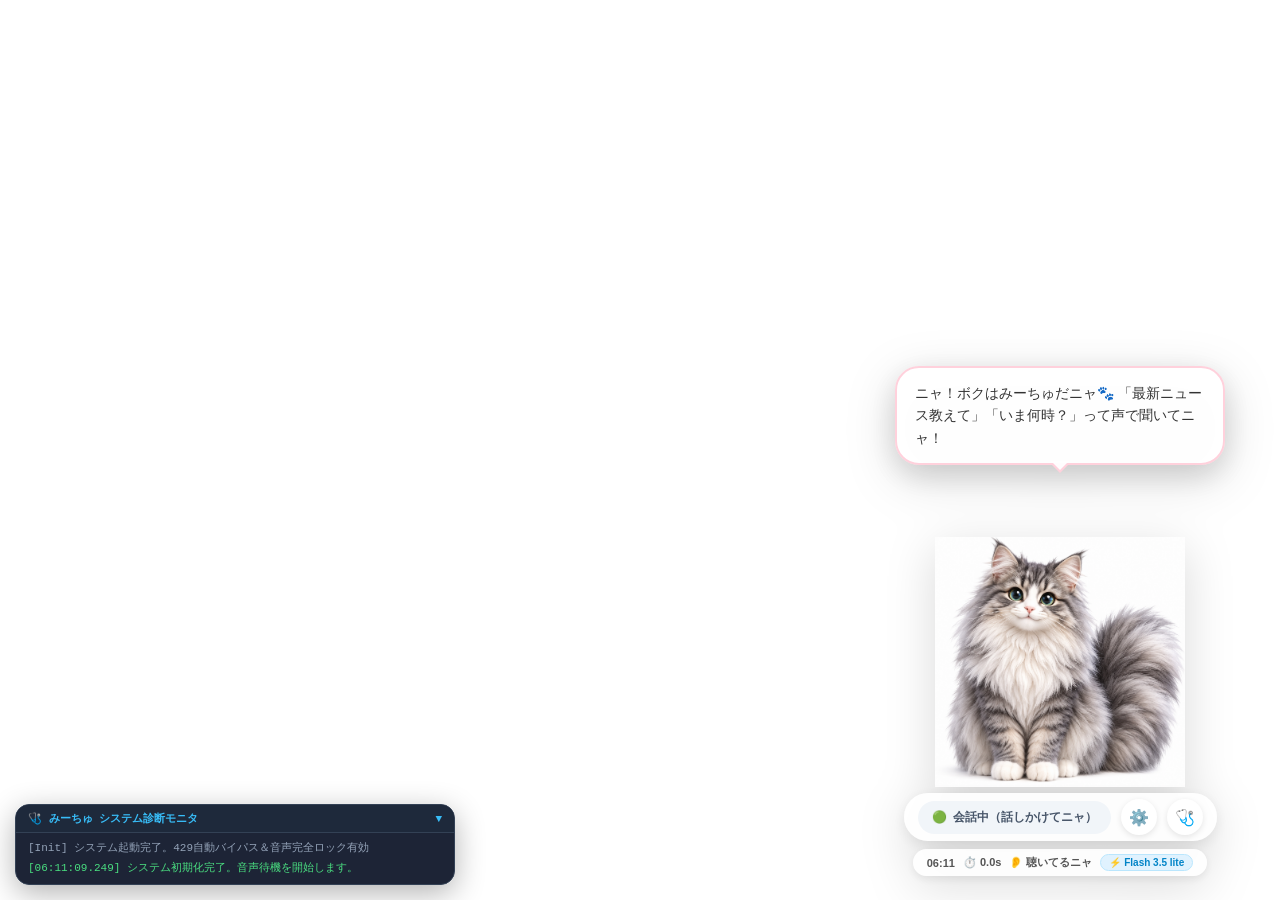
==== ai_cat.html @ f86a7037 "Add files via upload" ====
<!DOCTYPE html>
<html lang="ja">
<head>
  <meta charset="UTF-8">
  <meta name="viewport" content="width=device-width, initial-scale=1.0">
  <title>AIペット みーちゅ🐾 (完全安定版)</title>
  <style>
    :root {
      --primary-color: #ff85a2;
      --secondary-color: #7b68ee;
      --bubble-bg: rgba(255, 255, 255, 0.96);
      --text-color: #333333;
      --shadow: 0 10px 30px rgba(0, 0, 0, 0.12);
    }

    * {
      box-sizing: border-box;
      user-select: none;
      -webkit-user-drag: none;
    }

    body {
      margin: 0;
      padding: 0;
      width: 100vw;
      height: 100vh;
      overflow: hidden;
      background: transparent;
      font-family: 'Helvetica Neue', 'Hiragino Kaku Gothic ProN', Meiryo, sans-serif;
      position: relative;
    }

    /* マスコットコンテナ（画面内ドラッグ移動可能） */
    #pet-container {
      position: absolute;
      bottom: 24px;
      right: 40px;
      width: 360px;
      display: flex;
      flex-direction: column;
      align-items: center;
      filter: drop-shadow(0 12px 24px rgba(0, 0, 0, 0.15));
      cursor: grab;
      touch-action: none;
      z-index: 50;
    }

    #pet-container.is-dragging {
      cursor: grabbing;
      opacity: 0.92;
    }

    .no-drag {
      cursor: auto;
    }

    /* 吹き出し（セリフ） */
    .speech-bubble {
      position: relative;
      background: var(--bubble-bg);
      border-radius: 24px;
      padding: 14px 18px;
      color: var(--text-color);
      font-size: 14px;
      line-height: 1.6;
      max-width: 330px;
      min-height: 48px;
      margin-bottom: 12px;
      box-shadow: var(--shadow);
      border: 2px solid #ffd1dc;
      display: flex;
      flex-direction: column;
      justify-content: center;
      word-break: break-word;
      transition: transform 0.2s ease, opacity 0.2s ease;
      z-index: 10;
      cursor: default;
    }

    .speech-bubble.has-error {
      border-color: #ef4444;
      background: #fff5f5;
      color: #b91c1c;
    }

    .speech-bubble::after {
      content: '';
      position: absolute;
      bottom: -10px;
      left: 50%;
      transform: translateX(-50%);
      border-width: 10px 10px 0;
      border-style: solid;
      border-color: #ffd1dc transparent transparent;
      display: block;
      width: 0;
    }
    .speech-bubble.has-error::after {
      border-color: #ef4444 transparent transparent;
    }

    .speech-bubble::before {
      content: '';
      position: absolute;
      bottom: -7px;
      left: 50%;
      transform: translateX(-50%);
      border-width: 9px 9px 0;
      border-style: solid;
      border-color: var(--bubble-bg) transparent transparent;
      display: block;
      width: 0;
      z-index: 1;
    }

    /* アバター ＆ 呼吸アニメーション */
    .pet-avatar-wrapper {
      position: relative;
      width: 250px;
      height: 310px;
      display: flex;
      justify-content: center;
      align-items: flex-end;
      cursor: pointer;
      margin-bottom: 6px;
      animation: cat-breathe 3.5s ease-in-out infinite;
    }

    @keyframes cat-breathe {
      0%, 100% { transform: translateY(0) scale(1); }
      50% { transform: translateY(-4px) scale(1.015, 0.985); }
    }

    .pet-avatar {
      max-width: 100%;
      max-height: 100%;
      object-fit: contain;
      transition: transform 0.2s cubic-bezier(0.175, 0.885, 0.32, 1.275);
    }

    .pet-avatar-wrapper:hover .pet-avatar {
      transform: scale(1.04);
    }

    /* なでなでハート演出 */
    .heart-fx {
      position: absolute;
      color: #ff4d6d;
      font-size: 24px;
      pointer-events: none;
      animation: float-heart 1s ease-out forwards;
      z-index: 25;
    }

    @keyframes float-heart {
      0% { opacity: 1; transform: translate(0, 0) scale(0.6); }
      50% { opacity: 0.9; transform: translate(var(--rx), -35px) scale(1.2); }
      100% { opacity: 0; transform: translate(var(--rx), -70px) scale(1.4); }
    }

    /* 音声波紋アニメーション */
    .listening-ring {
      position: absolute;
      width: 230px;
      height: 230px;
      border-radius: 50%;
      border: 3px solid var(--primary-color);
      top: 50%;
      left: 50%;
      transform: translate(-50%, -50%) scale(0.8);
      opacity: 0;
      pointer-events: none;
    }

    .is-listening .listening-ring {
      animation: pulse 1.4s infinite ease-out;
    }

    @keyframes pulse {
      0% { transform: translate(-50%, -50%) scale(0.8); opacity: 0.85; }
      100% { transform: translate(-50%, -50%) scale(1.3); opacity: 0; }
    }

    /* 操作バー */
    .action-bar {
      display: flex;
      align-items: center;
      gap: 10px;
      background: rgba(255, 255, 255, 0.92);
      backdrop-filter: blur(8px);
      padding: 6px 14px;
      border-radius: 30px;
      box-shadow: 0 4px 15px rgba(0,0,0,0.08);
      z-index: 15;
      margin-bottom: 8px;
    }

    .btn-action {
      display: flex;
      align-items: center;
      gap: 6px;
      padding: 8px 14px;
      border-radius: 20px;
      border: none;
      font-size: 12px;
      font-weight: 700;
      cursor: pointer;
      transition: all 0.2s ease;
      background: #f1f5f9;
      color: #475569;
    }

    .btn-action.is-paused {
      background: #fef2f2;
      color: #ef4444;
      border: 1.5px solid #fecaca;
    }

    .btn-circle {
      width: 36px;
      height: 36px;
      border-radius: 50%;
      border: none;
      outline: none;
      cursor: pointer;
      display: flex;
      align-items: center;
      justify-content: center;
      font-size: 16px;
      background: white;
      box-shadow: 0 2px 6px rgba(0,0,0,0.1);
      transition: all 0.2s ease;
    }

    .btn-action:hover, .btn-circle:hover {
      transform: translateY(-2px);
    }

    /* 最下部ステータスバー */
    .status-bar {
      display: flex;
      align-items: center;
      justify-content: center;
      gap: 8px;
      background: rgba(255, 255, 255, 0.9);
      backdrop-filter: blur(8px);
      padding: 5px 14px;
      border-radius: 20px;
      box-shadow: 0 3px 10px rgba(0, 0, 0, 0.08);
      font-size: 11px;
      font-weight: 700;
      color: #555;
      z-index: 15;
    }

    .model-badge {
      padding: 2px 8px;
      border-radius: 12px;
      font-size: 10px;
      transition: all 0.3s;
    }
    .model-badge.lite {
      background: #e0f2fe;
      color: #0284c7;
      border: 1px solid #bae6fd;
    }
    .model-badge.pro {
      background: #fdf4ff;
      color: #c026d3;
      border: 1px solid #f5d0fe;
    }
    .model-badge.bypass {
      background: #fef3c7;
      color: #b45309;
      border: 1px solid #fde68a;
    }

    /* 🩺 リアルタイム診断コンソール */
    #diag-panel {
      position: fixed;
      left: 15px;
      bottom: 15px;
      width: 440px;
      max-height: 220px;
      background: rgba(15, 23, 42, 0.94);
      backdrop-filter: blur(10px);
      color: #e2e8f0;
      border-radius: 14px;
      box-shadow: 0 8px 30px rgba(0, 0, 0, 0.3);
      font-family: 'Consolas', 'Menlo', 'Courier New', monospace;
      font-size: 11px;
      display: flex;
      flex-direction: column;
      overflow: hidden;
      z-index: 90;
      border: 1px solid #334155;
      transition: transform 0.25s ease, opacity 0.25s ease;
    }

    #diag-panel.minimized {
      transform: translateY(calc(100% - 32px));
      opacity: 0.85;
    }

    .diag-header {
      background: #1e293b;
      padding: 6px 12px;
      display: flex;
      justify-content: space-between;
      align-items: center;
      cursor: pointer;
      font-weight: bold;
      color: #38bdf8;
      border-bottom: 1px solid #334155;
    }

    .diag-logs {
      padding: 8px 12px;
      overflow-y: auto;
      flex: 1;
      display: flex;
      flex-direction: column;
      gap: 4px;
    }

    .log-row { line-height: 1.4; word-break: break-all; }
    .log-success { color: #4ade80; }
    .log-warn { color: #facc15; }
    .log-error { color: #f87171; font-weight: bold; }
    .log-info { color: #94a3b8; }

    /* 設定モーダル */
    .modal-overlay {
      position: fixed;
      inset: 0;
      background: rgba(0, 0, 0, 0.4);
      backdrop-filter: blur(4px);
      display: none;
      justify-content: center;
      align-items: center;
      z-index: 100;
      cursor: default;
    }

    .modal-card {
      background: white;
      width: 90%;
      max-width: 440px;
      max-height: 90vh;
      overflow-y: auto;
      border-radius: 20px;
      padding: 24px;
      box-shadow: var(--shadow);
    }

    .modal-card h3 {
      margin-top: 0;
      color: #333;
      font-size: 18px;
    }

    .form-group {
      margin-bottom: 14px;
    }

    .form-group label {
      display: flex;
      justify-content: space-between;
      font-size: 12px;
      font-weight: bold;
      color: #666;
      margin-bottom: 5px;
    }

    .form-group input, .form-group select {
      width: 100%;
      padding: 8px 12px;
      border: 1px solid #ddd;
      border-radius: 10px;
      font-size: 13px;
      outline: none;
    }

    .btn-save {
      width: 100%;
      padding: 11px;
      background: var(--primary-color);
      color: white;
      border: none;
      border-radius: 12px;
      font-weight: bold;
      font-size: 14px;
      cursor: pointer;
      margin-top: 14px;
    }
  </style>
</head>
<body>

  <!-- マスコットコンテナ（ドラッグ可能） -->
  <div id="pet-container">
    <!-- 吹き出し -->
    <div class="speech-bubble no-drag" id="speech-bubble">
      ニャ！ボクはみーちゅだニャ🐾 「最新ニュース教えて」「いま何時？」って声で聞いてニャ！
    </div>

    <!-- アバター画像 ＆ なでなで領域 -->
    <div class="pet-avatar-wrapper" id="avatar-wrapper" title="ドラッグで移動、なでなでで喜ぶニャ！">
      <div class="listening-ring"></div>
      <img src="idle.png" alt="みーちゅ" class="pet-avatar" id="pet-image" onerror="handleImageError(this)">
    </div>

    <!-- 操作バー -->
    <div class="action-bar no-drag">
      <button class="btn-action" id="pause-btn">
        <span id="pause-icon">🟢</span>
        <span id="pause-text">会話中（話しかけてニャ）</span>
      </button>

      <button class="btn-circle" id="settings-btn" title="声の変更・設定">⚙️</button>
      <button class="btn-circle" id="toggle-diag-btn" title="診断モニタの開閉">🩺</button>
    </div>

    <!-- 最下部ステータスバー -->
    <div class="status-bar no-drag">
      <span id="clock-display">00:00</span>
      <span>⏱️ <span id="timer-display">0.0s</span></span>
      <span id="status-text">👂 聴いてるニャ</span>
      <span id="model-badge" class="model-badge lite">⚡ Flash 3.5 lite</span>
    </div>
  </div>

  <!-- 🩺 リアルタイム診断コンソール（画面左下） -->
  <div id="diag-panel">
    <div class="diag-header" id="diag-header">
      <span>🩺 みーちゅ システム診断モニタ</span>
      <span id="diag-min-indicator">▼</span>
    </div>
    <div class="diag-logs" id="diag-logs">
      <div class="log-row log-info">[Init] システム起動完了。429自動バイパス＆音声完全ロック有効</div>
    </div>
  </div>

  <!-- 設定モーダル -->
  <div class="modal-overlay" id="modal-overlay">
    <div class="modal-card">
      <h3>⚙️ みーちゅの設定＆声選び</h3>
      
      <div class="form-group">
        <label>Google Gemini API Key:</label>
        <input type="password" id="api-key-input" placeholder="AIzaSy...">
      </div>

      <hr style="border: 0; border-top: 1px dashed #eee; margin: 15px 0;">

      <div class="form-group">
        <label>みーちゅの声色 (パソコン内の音声):</label>
        <select id="voice-select">
          <option value="">読み込み中ニャ…</option>
        </select>
      </div>

      <div class="form-group">
        <label>声の高さ (ピッチ - 音飛び防止のため1.02固定推奨): <span id="pitch-val">1.02</span></label>
        <input type="range" id="voice-pitch" min="0.8" max="1.3" step="0.01" value="1.02">
      </div>

      <div class="form-group">
        <label>話すスピード: <span id="rate-val">1.05</span></label>
        <input type="range" id="voice-rate" min="0.8" max="1.3" step="0.05" value="1.05">
      </div>

      <button class="btn-save" id="save-settings-btn">設定を保存するニャ！</button>
    </div>
  </div>

  <script>
    /* ==========================================================
       1. 状態管理 ＆ 429ロック状態の永続保持
       ========================================================== */
    const STATE = {
      apiKey: localStorage.getItem('miichu_api_key') || '',
      selectedVoiceURI: localStorage.getItem('miichu_voice_uri') || '',
      pitch: parseFloat(localStorage.getItem('miichu_pitch') || '1.02'),
      rate: parseFloat(localStorage.getItem('miichu_rate') || '1.05'),
      // ★ Googleの429（20回上限）ロック解除時刻を記憶（ミリ秒）
      proLockUntil: parseInt(localStorage.getItem('miichu_pro_lock_until') || '0', 10),
      isPaused: false,
      isListening: false,
      isThinking: false,
      isSpeaking: false,
      chatHistory: [],
      strokingCounter: 0
    };

    // 音声GC破棄バグ防止ロック
    window._speechLockHolder = [];

    const MODELS = {
      lite: 'gemini-3.5-flash-lite',
      pro: 'gemini-3.8-flash'
    };

    // DOM要素
    const petContainer = document.getElementById('pet-container');
    const petImage = document.getElementById('pet-image');
    const speechBubble = document.getElementById('speech-bubble');
    const pauseBtn = document.getElementById('pause-btn');
    const pauseIcon = document.getElementById('pause-icon');
    const pauseText = document.getElementById('pause-text');
    const settingsBtn = document.getElementById('settings-btn');
    const toggleDiagBtn = document.getElementById('toggle-diag-btn');
    const clockDisplay = document.getElementById('clock-display');
    const timerDisplay = document.getElementById('timer-display');
    const statusText = document.getElementById('status-text');
    const modelBadge = document.getElementById('model-badge');
    const avatarWrapper = document.getElementById('avatar-wrapper');
    const modalOverlay = document.getElementById('modal-overlay');
    const saveSettingsBtn = document.getElementById('save-settings-btn');
    const voiceSelect = document.getElementById('voice-select');
    const voicePitch = document.getElementById('voice-pitch');
    const voiceRate = document.getElementById('voice-rate');
    const pitchVal = document.getElementById('pitch-val');
    const rateVal = document.getElementById('rate-val');
    const diagPanel = document.getElementById('diag-panel');
    const diagHeader = document.getElementById('diag-header');
    const diagLogs = document.getElementById('diag-logs');
    const diagMinIndicator = document.getElementById('diag-min-indicator');

    function logDiag(message, type = 'info') {
      const now = new Date();
      const timeStr = now.toTimeString().split(' ')[0] + '.' + String(now.getMilliseconds()).padStart(3, '0');
      const row = document.createElement('div');
      row.className = `log-row log-${type}`;
      row.textContent = `[${timeStr}] ${message}`;
      diagLogs.appendChild(row);
      diagLogs.scrollTop = diagLogs.scrollHeight;
    }

    function toggleDiagPanel() {
      diagPanel.classList.toggle('minimized');
      diagMinIndicator.textContent = diagPanel.classList.contains('minimized') ? '▲' : '▼';
    }
    diagHeader.addEventListener('click', toggleDiagPanel);
    toggleDiagBtn.addEventListener('click', toggleDiagPanel);

    /* ==========================================================
       2. 音声正規化（数字の漢字読み化で音飛び根絶）
       ========================================================== */
    function normalizeNumbersForSpeech(str) {
      const numMap = ['〇', '一', '二', '三', '四', '五', '六', '七', '八', '九'];

      function convert2Digit(n) {
        n = parseInt(n, 10);
        if (n === 0) return '〇';
        if (n < 10) return numMap[n];
        const tens = Math.floor(n / 10);
        const ones = n % 10;
        let res = tens > 1 ? numMap[tens] + '十' : '十';
        if (ones > 0) res += numMap[ones];
        return res;
      }

      return str.replace(/(\d{1,2})時(\d{1,2})分/g, (match, h, m) => {
        return `${convert2Digit(h)}時${convert2Digit(m)}分`;
      }).replace(/(\d{1,2})時/g, (match, h) => {
        return `${convert2Digit(h)}時`;
      }).replace(/(\d{1,2})分/g, (match, m) => {
        return `${convert2Digit(m)}分`;
      }).replace(/(\d{1,2})度/g, (match, d) => {
        return `${convert2Digit(d)}度`;
      });
    }

    function cleanTextForSpeech(text) {
      let cleaned = text
        .replace(/```[\s\S]*?```/g, '')
        .replace(/<[^>]*>/g, '')
        .replace(/[*#_~`]/g, '')
        .replace(/\n+/g, ' ')
        .trim();
      return normalizeNumbersForSpeech(cleaned);
    }

    /* ==========================================================
       3. ドラッグ＆ドロップ ＆ なでなで
       ========================================================== */
    let isDragging = false, dragStartX = 0, dragStartY = 0, initialX = 0, initialY = 0, hasMoved = false;

    petContainer.addEventListener('pointerdown', (e) => {
      if (e.target.closest('.no-drag')) return;
      isDragging = true;
      hasMoved = false;
      dragStartX = e.clientX;
      dragStartY = e.clientY;
      const rect = petContainer.getBoundingClientRect();
      initialX = rect.left;
      initialY = rect.top;
      petContainer.style.bottom = 'auto';
      petContainer.style.right = 'auto';
      petContainer.style.left = `${initialX}px`;
      petContainer.style.top = `${initialY}px`;
      petContainer.classList.add('is-dragging');
      petContainer.setPointerCapture(e.pointerId);
    });

    petContainer.addEventListener('pointermove', (e) => {
      if (!isDragging) return;
      const dx = e.clientX - dragStartX;
      const dy = e.clientY - dragStartY;
      if (Math.abs(dx) > 3 || Math.abs(dy) > 3) hasMoved = true;
      let newX = initialX + dx;
      let newY = initialY + dy;
      newX = Math.max(10, Math.min(newX, window.innerWidth - petContainer.offsetWidth - 10));
      newY = Math.max(10, Math.min(newY, window.innerHeight - petContainer.offsetHeight - 10));
      petContainer.style.left = `${newX}px`;
      petContainer.style.top = `${newY}px`;
    });

    petContainer.addEventListener('pointerup', (e) => {
      if (!isDragging) return;
      isDragging = false;
      petContainer.classList.remove('is-dragging');
      try { petContainer.releasePointerCapture(e.pointerId); } catch(err) {}
      if (hasMoved) {
        localStorage.setItem('miichu_pos_x', petContainer.style.left);
        localStorage.setItem('miichu_pos_y', petContainer.style.top);
      }
    });

    avatarWrapper.addEventListener('click', (e) => {
      if (hasMoved) return;
      if (STATE.isPaused) { togglePause(); return; }

      const rect = avatarWrapper.getBoundingClientRect();
      const heart = document.createElement('div');
      heart.className = 'heart-fx';
      heart.textContent = ['❤️', '💖', '🐾', '✨'][Math.floor(Math.random() * 4)];
      heart.style.left = `${e.clientX - rect.left}px`;
      heart.style.top = `${e.clientY - rect.top}px`;
      heart.style.setProperty('--rx', `${(Math.random() - 0.5) * 50}px`);
      petContainer.appendChild(heart);
      setTimeout(() => heart.remove(), 1000);

      STATE.strokingCounter++;
      if (STATE.strokingCounter >= 3) {
        STATE.strokingCounter = 0;
        setEmotion('happy');
        const msg = "ゴロゴロ…撫でてくれて嬉しいニャ〜！大好きニャ🐾";
        speechBubble.textContent = msg;
        speakVoice(msg);
        return;
      }

      STATE.isThinking = false;
      STATE.isSpeaking = false;
      window.speechSynthesis.cancel();
      stopTimer();
      setEmotion('idle');
      speechBubble.textContent = "ハッ！起きてるニャ！何でも聞いてニャ🐾";
      logDiag("猫ちゃんをタップして音声入力をリセット", "info");
      startListening();
    });

    /* ==========================================================
       4. 感情・画像 ＆ 時計
       ========================================================== */
    function handleImageError(img) {
      img.src = "data:image/svg+xml;charset=utf-8," + encodeURIComponent(`
        <svg xmlns="http://www.w3.org/2000/svg" width="240" height="300" viewBox="0 0 240 300">
          <ellipse cx="120" cy="220" rx="65" ry="75" fill="#c0c5ce"/>
          <circle cx="120" cy="120" r="55" fill="#e5e7eb"/>
          <polygon points="75,85 95,35 115,80" fill="#9ca3af"/>
          <polygon points="125,80 145,35 165,85" fill="#9ca3af"/>
          <circle cx="102" cy="115" r="7" fill="#1f2937"/>
          <circle cx="138" cy="115" r="7" fill="#1f2937"/>
          <polygon points="120,128 114,122 126,122" fill="#f472b6"/>
          <text x="120" y="285" font-size="16" font-family="sans-serif" font-weight="bold" fill="#ec4899" text-anchor="middle">みーちゅ🐾</text>
        </svg>
      `);
    }

    function setEmotion(state) {
      const images = { idle: 'idle.png', thinking: 'thinking.png', talking: 'talking.png', happy: 'happy.png' };
      petImage.src = images[state] || images.idle;
    }

    setInterval(() => {
      const now = new Date();
      clockDisplay.textContent = now.toLocaleTimeString('ja-JP', { hour: '2-digit', minute: '2-digit' });
    }, 1000);

    let timerInterval = null, startTime = 0;
    function startTimer() {
      startTime = performance.now();
      timerDisplay.textContent = '0.0s';
      clearInterval(timerInterval);
      timerInterval = setInterval(() => {
        timerDisplay.textContent = `${((performance.now() - startTime) / 1000).toFixed(1)}s`;
      }, 100);
    }
    function stopTimer() {
      clearInterval(timerInterval);
      timerDisplay.textContent = `${((performance.now() - startTime) / 1000).toFixed(1)}s`;
    }

    /* ==========================================================
       5. リアルタイム情報（天気 ＆ ニュース）
       ========================================================== */
    async function fetchWeather() {
      try {
        logDiag("[天気] Open-Meteoに問い合わせ中...", "info");
        const res = await fetch('https://api.open-meteo.com/v1/forecast?latitude=35.6895&longitude=139.6917&current_weather=true&timezone=Asia%2FTokyo');
        if (res.ok) {
          const data = await res.json();
          const temp = Math.round(data.current_weather.temperature);
          const code = data.current_weather.weathercode;
          let cond = '晴れ';
          if (code > 2 && code < 50) cond = 'くもり';
          if (code >= 50) cond = '雨';
          logDiag(`[天気 取得成功] ${cond} / ${temp}度`, "success");
          return `【現在の東京の天気】${cond}、気温は約${temp}度です。`;
        }
      } catch (e) {
        logDiag(`[天気] 取得スキップ: ${e.message}`, "warn");
      }
      return "";
    }

    async function fetchNews() {
      logDiag("[ニュース] 最新ニュースを取得中...", "info");
      const targets = [
        'https://api.allorigins.win/raw?url=' + encodeURIComponent('https://news.google.com/rss?hl=ja&gl=JP&ceid=JP:ja'),
        'https://api.allorigins.win/raw?url=' + encodeURIComponent('https://news.yahoo.co.jp/rss/topics/top-picks.xml')
      ];

      for (const url of targets) {
        try {
          const res = await fetch(url);
          if (res.ok) {
            const text = await res.text();
            const parser = new DOMParser();
            const xml = parser.parseFromString(text, 'text/xml');
            const items = xml.querySelectorAll('item title');
            if (items && items.length > 0) {
              const headlines = Array.from(items).slice(0, 3).map(el => el.textContent.replace(/<!\[CDATA\[(.*?)\]\]>/g, '$1').trim());
              logDiag(`[ニュース取得成功] ${headlines.length}件取得: 「${headlines[0].slice(0, 15)}...」`, "success");
              return `【最新ニュース速報】\n${headlines.map((t, i) => `${i + 1}. ${t}`).join('\n')}\nこの中から1つを簡潔に紹介してください。`;
            }
          }
        } catch (e) {}
      }

      return "【最新ニュース速報】最新テクノロジーの進化や季節の話題が注目されています。みーちゅらしく可愛く1文で紹介してください。";
    }

    /* ==========================================================
       6. 難易度判定（★ 429ロック自動バイパスロジック内蔵）
       ========================================================== */
    function determineComplexity(prompt) {
      const now = Date.now();
      const isProLocked = now < STATE.proLockUntil;

      const hardKeywords = [
        'なぜ', 'どうして', '理由', '解説', '詳しく', '計算', 'コード', 
        'プログラム', '比較', '歴史', '科学', '違い', '意味', '要約', '翻訳'
      ];
      const isHard = prompt.length > 25 || hardKeywords.some(kw => prompt.includes(kw));

      // 難しい質問だが、Googleから429ロックを食らっている場合は自動で3.5 liteへ迂回！
      if (isHard) {
        if (isProLocked) {
          const remMin = Math.ceil((STATE.proLockUntil - now) / 60000);
          logDiag(`[自動バイパス発動] 3.8がGoogle制限中(残り約${remMin}分)のため、3.5 liteで賢く即答します`, "warn");
          return {
            model: MODELS.lite,
            badgeClass: 'bypass',
            displayName: '⚡ Flash 3.5 lite (自動引継ぎ)'
          };
        } else {
          return {
            model: MODELS.pro,
            badgeClass: 'pro',
            displayName: '🧠 Flash 3.8'
          };
        }
      } else {
        return {
          model: MODELS.lite,
          badgeClass: 'lite',
          displayName: '⚡ Flash 3.5 lite'
        };
      }
    }

    /* ==========================================================
       7. AI通信（★ Interactions API ＆ 429即時フォールバック回路）
       ========================================================== */
    async function sendToInteractionsAPI(modelName, systemPrompt, promptText) {
      const url = `https://generativelanguage.googleapis.com/v1beta/interactions?key=${STATE.apiKey}`;
      return await fetch(url, {
        method: 'POST',
        headers: { 'Content-Type': 'application/json' },
        body: JSON.stringify({
          model: modelName,
          system_instruction: systemPrompt,
          input: promptText
        })
      });
    }

    function smartExtractText(data) {
      if (!data) return null;
      if (typeof data === 'string') {
        try { data = JSON.parse(data); } catch(e) { return data; }
      }
      const candidates = [];
      const ignoreKeys = ['id', 'status', 'created', 'total_tokens', 'model', 'role'];

      function collect(val, keyName) {
        if (!val) return;
        if (typeof val === 'string') {
          const str = val.trim();
          if (str.length > 1 && !ignoreKeys.includes(keyName) && !str.startsWith('v1_') && str !== 'completed') {
            candidates.push(str);
          }
        } else if (Array.isArray(val)) {
          val.forEach(item => collect(item, keyName));
        } else if (typeof val === 'object') {
          for (const [k, v] of Object.entries(val)) collect(v, k);
        }
      }
      collect(data, '');
      const japaneseText = candidates.find(t => /[\u3040-\u30ff\u3400-\u4dbf\u4e00-\u9fff]/.test(t));
      if (japaneseText) return japaneseText;
      return candidates[0] || null;
    }

    async function askGemini(promptText) {
      speechBubble.classList.remove('has-error');

      if (!STATE.apiKey) {
        speechBubble.textContent = "⚙️ 歯車ボタンからGoogle Gemini APIキーを設定してニャ！";
        speechBubble.classList.add('has-error');
        speakVoice("歯車ボタンからAPIキーを入れてニャ！");
        return;
      }

      stopListening();
      STATE.isThinking = true;
      statusText.textContent = "💭 考え中ニャ…";

      const route = determineComplexity(promptText);
      modelBadge.className = `model-badge ${route.badgeClass}`;
      modelBadge.textContent = route.displayName;

      setEmotion('thinking');
      startTimer();
      speechBubble.textContent = "考え中ニャ…🐾";
      logDiag(`[AI送信] モデル: ${route.model} / 質問: 「${promptText}」`, "info");

      const now = new Date();
      const dateStr = now.toLocaleDateString('ja-JP', { year: 'numeric', month: 'long', day: 'numeric', weekday: 'long' });
      const timeStr = `${now.getHours()}時${now.getMinutes()}分`;

      let weatherText = "";
      let newsText = "";

      if (promptText.includes('天気') || promptText.includes('気温') || promptText.includes('雨') || promptText.includes('晴れ')) {
        weatherText = await fetchWeather();
      }
      if (promptText.includes('ニュース') || promptText.includes('話題') || promptText.includes('出来事')) {
        newsText = await fetchNews();
      }

      const systemPrompt = `
あなたはノルウェージャンフォレストキャットの可愛い子猫「みーちゅ」（1歳）です。
【現在日時】今日は ${dateStr}、現在の正確な時刻は【 ${timeStr} 】です。
${weatherText ? weatherText + "\n天気を尋ねられたらこの気温と天気を元気に答えてください。" : ""}
${newsText ? newsText + "\nニュースを尋ねられたらこの速報から1件をみーちゅらしく可愛く紹介してください。「分からない」と答えることは禁止です。" : ""}
【話し方ルール（厳格遵守）】
- 一人称は「ボク」または「みーちゅ」。
- 語尾は「〜ニャ」「〜ニャン」「〜だニャ！」。
- 音声合成の欠落を完全に防ぐため、返答は必ず【短く愛らしい1〜2文（合計50文字以内）】で答えてください。長い説明や箇条書きは禁止です。
`;

      let replyText = null;
      let rawError = null;

      try {
        let response = await sendToInteractionsAPI(route.model, systemPrompt, promptText);

        // ★ 核心的改修: Flash 3.8が1日20回制限（429）を返してきた瞬間に、3時間ロックを記憶し、即座に3.5 liteで回答生成！
        if (response.status === 429) {
          logDiag("[429検知] Flash 3.8の上限を検知。3時間バイパス記憶をセットし、Flash 3.5 liteへ即時切り替えます", "warn");
          STATE.proLockUntil = Date.now() + 3 * 3600 * 1000;
          localStorage.setItem('miichu_pro_lock_until', STATE.proLockUntil);

          modelBadge.className = 'model-badge bypass';
          modelBadge.textContent = '⚡ Flash 3.5 lite (自動引継ぎ)';

          // 待たずに3.5 liteへ瞬時にリクエスト！
          response = await sendToInteractionsAPI(MODELS.lite, systemPrompt, promptText);
        }

        if (!response.ok) {
          const errBody = await response.text();
          rawError = `HTTP ${response.status}: ${errBody}`;
          logDiag(`[API通信エラー] ${rawError}`, "error");
        } else {
          const resData = await response.json();
          replyText = smartExtractText(resData);
          logDiag(`[API応答成功] 「${replyText}」`, "success");
        }
      } catch (err) {
        rawError = err.message || "通信エラー";
        logDiag(`[通信例外] ${rawError}`, "error");
      }

      stopTimer();
      STATE.isThinking = false;

      if (replyText) {
        const cleanDisplay = replyText.replace(/[*#_~`]/g, '').trim();
        speechBubble.textContent = cleanDisplay;

        if (cleanDisplay.includes('！') || cleanDisplay.includes('好き') || cleanDisplay.includes('ありがとう')) {
          setEmotion('happy');
        } else {
          setEmotion('talking');
        }

        speakVoice(cleanDisplay);
      } else {
        setEmotion('idle');
        speechBubble.classList.add('has-error');
        let errorUserMsg = "みゃう？電波が途切れちゃったニャ。もう一度お話ししてニャ！";
        speechBubble.textContent = errorUserMsg;
        speakVoice(errorUserMsg);
      }
    }

    /* ==========================================================
       8. 音声合成（GCバグ防止 ＆ マイク完全干渉遮断）
       ========================================================== */
    let availableVoices = [];

    function populateVoiceList() {
      if (!('speechSynthesis' in window)) return;
      availableVoices = window.speechSynthesis.getVoices().filter(v => v.lang.includes('ja') || v.lang.includes('JP'));

      voiceSelect.innerHTML = '';
      if (availableVoices.length === 0) availableVoices = window.speechSynthesis.getVoices();

      availableVoices.forEach((voice) => {
        const option = document.createElement('option');
        option.value = voice.voiceURI;
        option.textContent = `${voice.name} (${voice.lang})`;
        if (voice.voiceURI === STATE.selectedVoiceURI) option.selected = true;
        voiceSelect.appendChild(option);
      });
    }

    if ('speechSynthesis' in window) {
      populateVoiceList();
      window.speechSynthesis.onvoiceschanged = populateVoiceList;
    }

    function getSelectedVoice() {
      if (STATE.selectedVoiceURI) {
        const found = availableVoices.find(v => v.voiceURI === STATE.selectedVoiceURI);
        if (found) return found;
      }
      return availableVoices.find(v => v.name.includes('Ayumi') || v.name.includes('Haruka') || v.name.includes('Kyoko') || v.name.includes('Google') || v.name.includes('Sayaka')) || availableVoices[0];
    }

    function speakVoice(rawText) {
      if (!('speechSynthesis' in window)) return;

      STATE.isSpeaking = true;
      statusText.textContent = "🗣️ お話し中";

      window.speechSynthesis.cancel();
      window._speechLockHolder = [];

      const normalized = cleanTextForSpeech(rawText);
      const safeSpokenText = normalized + "…………。";

      logDiag(`[音声再生] 読上テキスト: 「${normalized}」`, "info");

      const uttr = new SpeechSynthesisUtterance(safeSpokenText);
      uttr.lang = 'ja-JP';
      uttr.pitch = STATE.pitch;
      uttr.rate = STATE.rate;

      const chosenVoice = getSelectedVoice();
      if (chosenVoice) uttr.voice = chosenVoice;

      // GCによる強制破棄を完全防止
      window._speechLockHolder.push(uttr);

      uttr.onend = () => {
        logDiag("[音声終了] onend検知。スピーカー余韻待機（700ms）", "info");
        window._speechLockHolder = [];
        STATE.isSpeaking = false;

        setTimeout(() => {
          if (!STATE.isPaused && !STATE.isThinking) {
            setEmotion('idle');
            logDiag("[マイク復帰] 音声入力待機を開始", "success");
            startListening();
          }
        }, 700);
      };

      uttr.onerror = (e) => {
        logDiag(`[音声エラー] ${e.error}`, "error");
        window._speechLockHolder = [];
        STATE.isSpeaking = false;
        if (!STATE.isPaused) {
          setEmotion('idle');
          startListening();
        }
      };

      window.speechSynthesis.speak(uttr);
    }

    /* ==========================================================
       9. 音声認識（常時待機）
       ========================================================== */
    const SpeechRecognition = window.SpeechRecognition || window.webkitSpeechRecognition;
    let recognition = null;

    if (SpeechRecognition) {
      recognition = new SpeechRecognition();
      recognition.lang = 'ja-JP';
      recognition.interimResults = false;

      recognition.onstart = () => {
        STATE.isListening = true;
        avatarWrapper.classList.add('is-listening');
        statusText.textContent = "👂 聴いてるニャ";
        logDiag("[マイク] 音声待機中...", "info");
      };

      recognition.onresult = (event) => {
        const text = event.results[0][0].transcript;
        if (text.trim()) {
          logDiag(`[聞き取り成功] 「${text}」`, "success");
          speechBubble.textContent = `「${text}」ニャね！`;
          askGemini(text);
        }
      };

      recognition.onerror = (e) => {
        stopListening();
        if (e.error !== 'no-speech') {
          logDiag(`[マイクエラー] ${e.error}`, "warn");
        }
        if (!STATE.isPaused && !STATE.isThinking && !STATE.isSpeaking) {
          setTimeout(() => {
            if (!STATE.isPaused && !STATE.isThinking && !STATE.isSpeaking) startListening();
          }, 400);
        }
      };

      recognition.onend = () => {
        stopListening();
        if (!STATE.isPaused && !STATE.isThinking && !STATE.isSpeaking) {
          setTimeout(() => {
            if (!STATE.isPaused && !STATE.isThinking && !STATE.isSpeaking) startListening();
          }, 300);
        }
      };
    }

    function startListening() {
      if (!recognition || STATE.isPaused || STATE.isThinking || STATE.isSpeaking) return;
      try { recognition.start(); } catch (e) {}
    }

    function stopListening() {
      STATE.isListening = false;
      avatarWrapper.classList.remove('is-listening');
      if (recognition) {
        try { recognition.abort(); } catch(e) {}
      }
    }

    function togglePause() {
      STATE.isPaused = !STATE.isPaused;
      if (STATE.isPaused) {
        pauseBtn.classList.add('is-paused');
        pauseIcon.textContent = "🛑";
        pauseText.textContent = "お休み中（クリックで再開）";
        statusText.textContent = "💤 お昼寝中";
        speechBubble.textContent = "みーちゅはお昼寝中ニャ…💤 お話しする時はボタンを押してニャ！";
        setEmotion('idle');
        stopListening();
        window.speechSynthesis.cancel();
        logDiag("[状態] 一時停止（お昼寝中）", "info");
      } else {
        pauseBtn.classList.remove('is-paused');
        pauseIcon.textContent = "🟢";
        pauseText.textContent = "会話中（話しかけてニャ）";
        speechBubble.textContent = "起きたニャ！いつでも声で話しかけてニャ🐾";
        setEmotion('idle');
        logDiag("[状態] 会話を再開", "info");
        startListening();
      }
    }

    /* ==========================================================
       10. 設定モーダル
       ========================================================== */
    pauseBtn.addEventListener('click', togglePause);

    voicePitch.addEventListener('input', (e) => {
      pitchVal.textContent = parseFloat(e.target.value).toFixed(2);
    });
    voiceRate.addEventListener('input', (e) => {
      rateVal.textContent = parseFloat(e.target.value).toFixed(2);
    });

    settingsBtn.addEventListener('click', () => {
      document.getElementById('api-key-input').value = STATE.apiKey;
      voicePitch.value = STATE.pitch;
      pitchVal.textContent = STATE.pitch.toFixed(2);
      voiceRate.value = STATE.rate;
      rateVal.textContent = STATE.rate.toFixed(2);
      populateVoiceList();
      modalOverlay.style.display = 'flex';
    });

    modalOverlay.addEventListener('click', (e) => {
      if (e.target === modalOverlay) modalOverlay.style.display = 'none';
    });

    saveSettingsBtn.addEventListener('click', () => {
      STATE.apiKey = document.getElementById('api-key-input').value.trim();
      STATE.selectedVoiceURI = voiceSelect.value;
      STATE.pitch = parseFloat(voicePitch.value);
      STATE.rate = parseFloat(voiceRate.value);

      localStorage.setItem('miichu_api_key', STATE.apiKey);
      localStorage.setItem('miichu_voice_uri', STATE.selectedVoiceURI);
      localStorage.setItem('miichu_pitch', STATE.pitch);
      localStorage.setItem('miichu_rate', STATE.rate);

      modalOverlay.style.display = 'none';
      logDiag("[設定保存] APIキーと音声設定を更新しました", "success");
      const msg = "設定を保存したニャ！この声でいっぱいお話しするニャ🐾";
      speechBubble.textContent = msg;
      speakVoice(msg);
    });

    window.addEventListener('load', () => {
      const savedX = localStorage.getItem('miichu_pos_x');
      const savedY = localStorage.getItem('miichu_pos_y');
      if (savedX && savedY) {
        petContainer.style.bottom = 'auto';
        petContainer.style.right = 'auto';
        petContainer.style.left = savedX;
        petContainer.style.top = savedY;
      }
      logDiag("システム初期化完了。音声待機を開始します。", "success");
      setTimeout(() => {
        if (!STATE.isPaused) startListening();
      }, 1000);
    });
  </script>
</body>
</html>
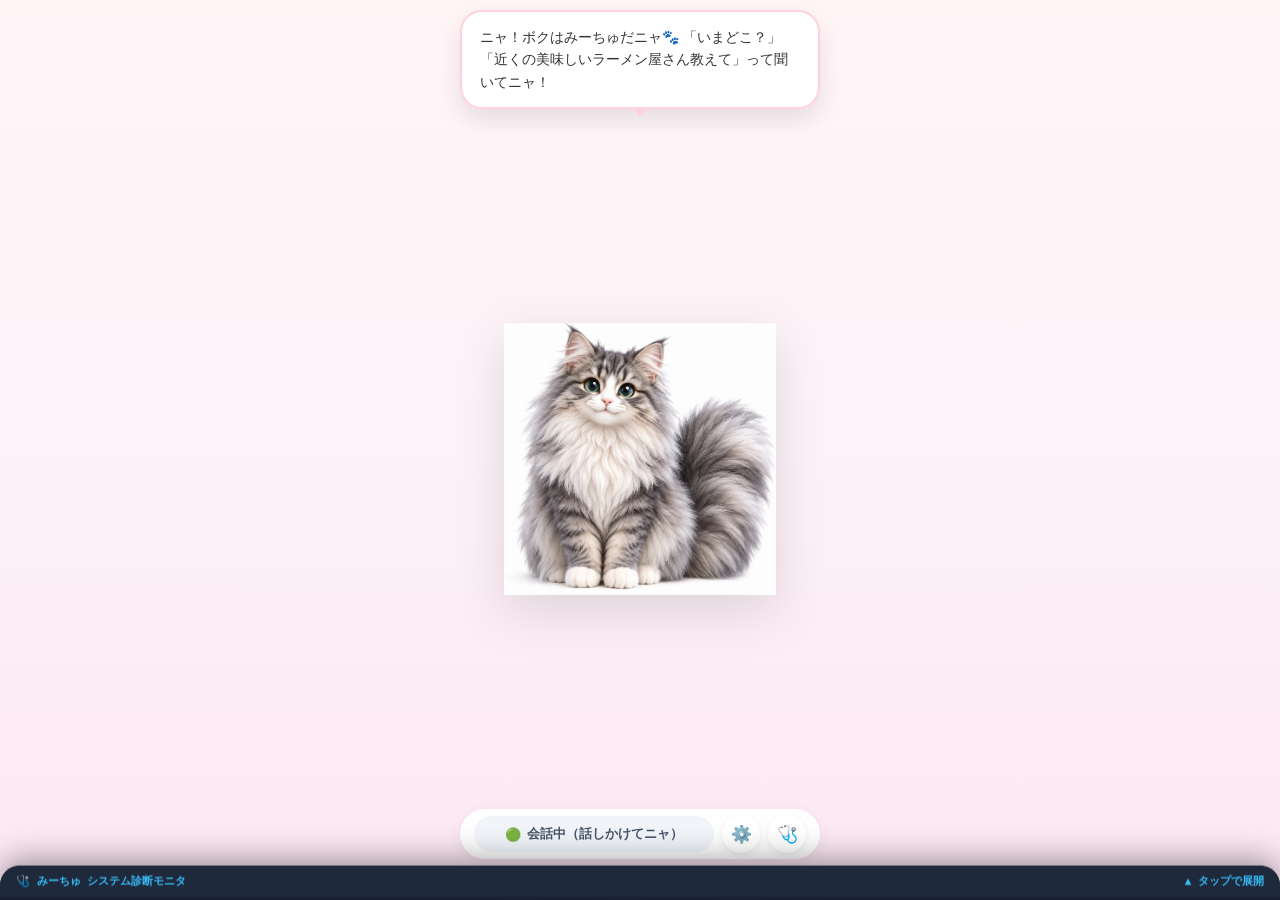
==== commit 93f84525: "Add files via upload" ====
--- a/ai_cat.html
+++ b/ai_cat.html
@@ -3,79 +3,81 @@
 <html lang="ja">
 <head>
   <meta charset="UTF-8">
-  <meta name="viewport" content="width=device-width, initial-scale=1.0">
-  <title>AIペット みーちゅ🐾 (完全安定版)</title>
+  <meta name="viewport" content="width=device-width, initial-scale=1.0, maximum-scale=1.0, user-scalable=no, viewport-fit=cover">
+  <title>AIペット みーちゅ🐾</title>
+
+  <!-- PWA（スマホのホーム画面追加で本物のアプリ化）設定 -->
+  <meta name="apple-mobile-web-app-capable" content="yes">
+  <meta name="apple-mobile-web-app-status-bar-style" content="black-translucent">
+  <meta name="apple-mobile-web-app-title" content="みーちゅ🐾">
+  <meta name="theme-color" content="#fff5f7">
+
   <style>
     :root {
       --primary-color: #ff85a2;
       --secondary-color: #7b68ee;
       --bubble-bg: rgba(255, 255, 255, 0.96);
       --text-color: #333333;
-      --shadow: 0 10px 30px rgba(0, 0, 0, 0.12);
+      --shadow: 0 10px 25px rgba(0, 0, 0, 0.1);
     }
 
     * {
       box-sizing: border-box;
       user-select: none;
       -webkit-user-drag: none;
+      -webkit-tap-highlight-color: transparent;
     }
 
     body {
       margin: 0;
       padding: 0;
       width: 100vw;
-      height: 100vh;
+      height: 100dvh;
       overflow: hidden;
-      background: transparent;
-      font-family: 'Helvetica Neue', 'Hiragino Kaku Gothic ProN', Meiryo, sans-serif;
+      background: linear-gradient(180deg, #fff5f7 0%, #fdf2f8 50%, #fce7f3 100%);
+      font-family: -apple-system, BlinkMacSystemFont, 'Helvetica Neue', 'Hiragino Kaku Gothic ProN', Meiryo, sans-serif;
       position: relative;
-    }
-
-    /* マスコットコンテナ（画面内ドラッグ移動可能） */
+      display: flex;
+      justify-content: center;
+      align-items: center;
+    }
+
+    /* マスコットコンテナ（モバイル・PC両対応ドラッグ＆配置） */
     #pet-container {
       position: absolute;
-      bottom: 24px;
-      right: 40px;
-      width: 360px;
+      width: 100%;
+      max-width: 400px;
+      height: 100%;
       display: flex;
       flex-direction: column;
       align-items: center;
-      filter: drop-shadow(0 12px 24px rgba(0, 0, 0, 0.15));
-      cursor: grab;
+      justify-content: space-between;
+      padding: env(safe-area-inset-top, 20px) 16px env(safe-area-inset-bottom, 16px) 16px;
+      z-index: 50;
       touch-action: none;
-      z-index: 50;
-    }
-
-    #pet-container.is-dragging {
-      cursor: grabbing;
-      opacity: 0.92;
-    }
-
-    .no-drag {
-      cursor: auto;
-    }
-
-    /* 吹き出し（セリフ） */
+    }
+
+    /* 吹き出し（画面上部に大きく見やすく配置） */
     .speech-bubble {
       position: relative;
       background: var(--bubble-bg);
-      border-radius: 24px;
+      border-radius: 22px;
       padding: 14px 18px;
       color: var(--text-color);
       font-size: 14px;
       line-height: 1.6;
-      max-width: 330px;
-      min-height: 48px;
-      margin-bottom: 12px;
+      width: 100%;
+      max-width: 360px;
+      min-height: 52px;
       box-shadow: var(--shadow);
       border: 2px solid #ffd1dc;
       display: flex;
       flex-direction: column;
       justify-content: center;
       word-break: break-word;
-      transition: transform 0.2s ease, opacity 0.2s ease;
+      transition: all 0.25s ease;
       z-index: 10;
-      cursor: default;
+      margin-top: 10px;
     }
 
     .speech-bubble.has-error {
@@ -87,67 +89,51 @@
     .speech-bubble::after {
       content: '';
       position: absolute;
-      bottom: -10px;
+      bottom: -9px;
       left: 50%;
       transform: translateX(-50%);
-      border-width: 10px 10px 0;
+      border-width: 9px 9px 0;
       border-style: solid;
       border-color: #ffd1dc transparent transparent;
       display: block;
       width: 0;
     }
-    .speech-bubble.has-error::after {
-      border-color: #ef4444 transparent transparent;
-    }
-
-    .speech-bubble::before {
-      content: '';
-      position: absolute;
-      bottom: -7px;
-      left: 50%;
-      transform: translateX(-50%);
-      border-width: 9px 9px 0;
-      border-style: solid;
-      border-color: var(--bubble-bg) transparent transparent;
-      display: block;
-      width: 0;
-      z-index: 1;
-    }
-
-    /* アバター ＆ 呼吸アニメーション */
+
+    /* アバター画像 ＆ 呼吸アニメーション */
     .pet-avatar-wrapper {
       position: relative;
-      width: 250px;
-      height: 310px;
+      flex: 1;
+      width: 100%;
+      max-width: 320px;
       display: flex;
       justify-content: center;
-      align-items: flex-end;
+      align-items: center;
       cursor: pointer;
-      margin-bottom: 6px;
       animation: cat-breathe 3.5s ease-in-out infinite;
     }
 
     @keyframes cat-breathe {
       0%, 100% { transform: translateY(0) scale(1); }
-      50% { transform: translateY(-4px) scale(1.015, 0.985); }
+      50% { transform: translateY(-5px) scale(1.02, 0.98); }
     }
 
     .pet-avatar {
-      max-width: 100%;
-      max-height: 100%;
+      max-width: 85%;
+      max-height: 75vh;
       object-fit: contain;
+      filter: drop-shadow(0 15px 25px rgba(0, 0, 0, 0.12));
       transition: transform 0.2s cubic-bezier(0.175, 0.885, 0.32, 1.275);
     }
 
-    .pet-avatar-wrapper:hover .pet-avatar {
-      transform: scale(1.04);
+    .pet-avatar-wrapper:active .pet-avatar {
+      transform: scale(0.96);
     }
 
     /* なでなでハート演出 */
     .heart-fx {
       position: absolute;
       color: #ff4d6d;
-      font-size: 24px;
+      font-size: 26px;
       pointer-events: none;
       animation: float-heart 1s ease-out forwards;
       z-index: 25;
@@ -155,15 +141,15 @@
 
     @keyframes float-heart {
       0% { opacity: 1; transform: translate(0, 0) scale(0.6); }
-      50% { opacity: 0.9; transform: translate(var(--rx), -35px) scale(1.2); }
-      100% { opacity: 0; transform: translate(var(--rx), -70px) scale(1.4); }
+      50% { opacity: 0.9; transform: translate(var(--rx), -40px) scale(1.2); }
+      100% { opacity: 0; transform: translate(var(--rx), -80px) scale(1.4); }
     }
 
     /* 音声波紋アニメーション */
     .listening-ring {
       position: absolute;
-      width: 230px;
-      height: 230px;
+      width: 250px;
+      height: 250px;
       border-radius: 50%;
       border: 3px solid var(--primary-color);
       top: 50%;
@@ -182,31 +168,41 @@
       100% { transform: translate(-50%, -50%) scale(1.3); opacity: 0; }
     }
 
-    /* 操作バー */
+    /* 下部コントロールエリア（親指で届く設計） */
+    .bottom-controls {
+      width: 100%;
+      max-width: 360px;
+      display: flex;
+      flex-direction: column;
+      align-items: center;
+      gap: 8px;
+      margin-bottom: 8px;
+    }
+
     .action-bar {
       display: flex;
       align-items: center;
-      gap: 10px;
+      justify-content: space-between;
+      width: 100%;
       background: rgba(255, 255, 255, 0.92);
-      backdrop-filter: blur(8px);
+      backdrop-filter: blur(10px);
       padding: 6px 14px;
       border-radius: 30px;
-      box-shadow: 0 4px 15px rgba(0,0,0,0.08);
-      z-index: 15;
-      margin-bottom: 8px;
+      box-shadow: 0 4px 15px rgba(0,0,0,0.06);
     }
 
     .btn-action {
+      flex: 1;
       display: flex;
       align-items: center;
+      justify-content: center;
       gap: 6px;
-      padding: 8px 14px;
+      padding: 9px 12px;
       border-radius: 20px;
       border: none;
-      font-size: 12px;
+      font-size: 13px;
       font-weight: 700;
       cursor: pointer;
-      transition: all 0.2s ease;
       background: #f1f5f9;
       color: #475569;
     }
@@ -218,8 +214,8 @@
     }
 
     .btn-circle {
-      width: 36px;
-      height: 36px;
+      width: 38px;
+      height: 38px;
       border-radius: 50%;
       border: none;
       outline: none;
@@ -227,96 +223,78 @@
       display: flex;
       align-items: center;
       justify-content: center;
-      font-size: 16px;
+      font-size: 17px;
       background: white;
-      box-shadow: 0 2px 6px rgba(0,0,0,0.1);
-      transition: all 0.2s ease;
-    }
-
-    .btn-action:hover, .btn-circle:hover {
-      transform: translateY(-2px);
-    }
-
-    /* 最下部ステータスバー */
+      box-shadow: 0 2px 6px rgba(0,0,0,0.08);
+      margin-left: 8px;
+    }
+
+    /* ステータスバー */
     .status-bar {
       display: flex;
       align-items: center;
-      justify-content: center;
-      gap: 8px;
-      background: rgba(255, 255, 255, 0.9);
+      justify-content: space-between;
+      width: 100%;
+      background: rgba(255, 255, 255, 0.88);
       backdrop-filter: blur(8px);
       padding: 5px 14px;
       border-radius: 20px;
-      box-shadow: 0 3px 10px rgba(0, 0, 0, 0.08);
+      box-shadow: 0 2px 8px rgba(0, 0, 0, 0.05);
       font-size: 11px;
       font-weight: 700;
       color: #555;
-      z-index: 15;
     }
 
     .model-badge {
       padding: 2px 8px;
       border-radius: 12px;
       font-size: 10px;
-      transition: all 0.3s;
-    }
-    .model-badge.lite {
-      background: #e0f2fe;
-      color: #0284c7;
-      border: 1px solid #bae6fd;
-    }
-    .model-badge.pro {
-      background: #fdf4ff;
-      color: #c026d3;
-      border: 1px solid #f5d0fe;
-    }
-    .model-badge.bypass {
-      background: #fef3c7;
-      color: #b45309;
-      border: 1px solid #fde68a;
-    }
-
-    /* 🩺 リアルタイム診断コンソール */
+      font-weight: bold;
+    }
+    .model-badge.lite { background: #e0f2fe; color: #0284c7; }
+    .model-badge.pro { background: #fdf4ff; color: #c026d3; }
+
+    /* 🩺 診断モニタ（スマホ対応スライドドロワー） */
     #diag-panel {
       position: fixed;
-      left: 15px;
-      bottom: 15px;
-      width: 440px;
-      max-height: 220px;
-      background: rgba(15, 23, 42, 0.94);
-      backdrop-filter: blur(10px);
+      bottom: 0;
+      left: 0;
+      width: 100%;
+      max-height: 280px;
+      background: rgba(15, 23, 42, 0.96);
+      backdrop-filter: blur(12px);
       color: #e2e8f0;
-      border-radius: 14px;
-      box-shadow: 0 8px 30px rgba(0, 0, 0, 0.3);
-      font-family: 'Consolas', 'Menlo', 'Courier New', monospace;
+      border-top-left-radius: 20px;
+      border-top-right-radius: 20px;
+      box-shadow: 0 -8px 30px rgba(0, 0, 0, 0.35);
+      font-family: 'Consolas', 'Menlo', monospace;
       font-size: 11px;
       display: flex;
       flex-direction: column;
-      overflow: hidden;
-      z-index: 90;
-      border: 1px solid #334155;
-      transition: transform 0.25s ease, opacity 0.25s ease;
-    }
-
-    #diag-panel.minimized {
-      transform: translateY(calc(100% - 32px));
-      opacity: 0.85;
+      z-index: 100;
+      transform: translateY(calc(100% - 34px));
+      transition: transform 0.3s cubic-bezier(0.16, 1, 0.3, 1);
+    }
+
+    #diag-panel.expanded {
+      transform: translateY(0);
     }
 
     .diag-header {
       background: #1e293b;
-      padding: 6px 12px;
+      padding: 8px 16px;
       display: flex;
       justify-content: space-between;
       align-items: center;
       cursor: pointer;
       font-weight: bold;
       color: #38bdf8;
-      border-bottom: 1px solid #334155;
+      border-top-left-radius: 20px;
+      border-top-right-radius: 20px;
     }
 
     .diag-logs {
-      padding: 8px 12px;
+      padding: 10px 14px;
       overflow-y: auto;
       flex: 1;
       display: flex;
@@ -334,36 +312,33 @@
     .modal-overlay {
       position: fixed;
       inset: 0;
-      background: rgba(0, 0, 0, 0.4);
+      background: rgba(0, 0, 0, 0.45);
       backdrop-filter: blur(4px);
       display: none;
       justify-content: center;
       align-items: center;
-      z-index: 100;
-      cursor: default;
+      z-index: 200;
+      padding: 20px;
     }
 
     .modal-card {
       background: white;
-      width: 90%;
-      max-width: 440px;
-      max-height: 90vh;
+      width: 100%;
+      max-width: 400px;
+      max-height: 85vh;
       overflow-y: auto;
-      border-radius: 20px;
-      padding: 24px;
+      border-radius: 24px;
+      padding: 22px;
       box-shadow: var(--shadow);
     }
 
     .modal-card h3 {
       margin-top: 0;
       color: #333;
-      font-size: 18px;
-    }
-
-    .form-group {
-      margin-bottom: 14px;
-    }
-
+      font-size: 17px;
+    }
+
+    .form-group { margin-bottom: 14px; }
     .form-group label {
       display: flex;
       justify-content: space-between;
@@ -375,70 +350,72 @@
 
     .form-group input, .form-group select {
       width: 100%;
-      padding: 8px 12px;
+      padding: 10px 12px;
       border: 1px solid #ddd;
-      border-radius: 10px;
-      font-size: 13px;
+      border-radius: 12px;
+      font-size: 14px;
       outline: none;
     }
 
     .btn-save {
       width: 100%;
-      padding: 11px;
+      padding: 12px;
       background: var(--primary-color);
       color: white;
       border: none;
-      border-radius: 12px;
+      border-radius: 14px;
       font-weight: bold;
       font-size: 14px;
       cursor: pointer;
-      margin-top: 14px;
+      margin-top: 10px;
     }
   </style>
 </head>
 <body>
 
-  <!-- マスコットコンテナ（ドラッグ可能） -->
+  <!-- マスコットコンテナ -->
   <div id="pet-container">
     <!-- 吹き出し -->
-    <div class="speech-bubble no-drag" id="speech-bubble">
-      ニャ！ボクはみーちゅだニャ🐾 「最新ニュース教えて」「いま何時？」って声で聞いてニャ！
+    <div class="speech-bubble" id="speech-bubble">
+      ニャ！ボクはみーちゅだニャ🐾 「いまどこ？」「近くの美味しいラーメン屋さん教えて」って聞いてニャ！
     </div>
 
     <!-- アバター画像 ＆ なでなで領域 -->
-    <div class="pet-avatar-wrapper" id="avatar-wrapper" title="ドラッグで移動、なでなでで喜ぶニャ！">
+    <div class="pet-avatar-wrapper" id="avatar-wrapper" title="なでなでで喜ぶニャ！">
       <div class="listening-ring"></div>
       <img src="idle.png" alt="みーちゅ" class="pet-avatar" id="pet-image" onerror="handleImageError(this)">
     </div>
 
-    <!-- 操作バー -->
-    <div class="action-bar no-drag">
-      <button class="btn-action" id="pause-btn">
-        <span id="pause-icon">🟢</span>
-        <span id="pause-text">会話中（話しかけてニャ）</span>
-      </button>
-
-      <button class="btn-circle" id="settings-btn" title="声の変更・設定">⚙️</button>
-      <button class="btn-circle" id="toggle-diag-btn" title="診断モニタの開閉">🩺</button>
-    </div>
-
-    <!-- 最下部ステータスバー -->
-    <div class="status-bar no-drag">
-      <span id="clock-display">00:00</span>
-      <span>⏱️ <span id="timer-display">0.0s</span></span>
-      <span id="status-text">👂 聴いてるニャ</span>
-      <span id="model-badge" class="model-badge lite">⚡ Flash 3.5 lite</span>
+    <!-- 下部操作コントロール（親指設計） -->
+    <div class="bottom-controls">
+      <div class="action-bar">
+        <button class="btn-action" id="pause-btn">
+          <span id="pause-icon">🟢</span>
+          <span id="pause-text">会話中（話しかけてニャ）</span>
+        </button>
+
+        <button class="btn-circle" id="settings-btn" title="声の変更・設定">⚙️</button>
+        <button class="btn-circle" id="toggle-diag-btn" title="診断モニタ">🩺</button>
+      </div>
+
+      <!-- ステータスバー（3.8残数を常時リアルタイム表示） -->
+      <div class="status-bar">
+        <span id="clock-display">00:00</span>
+        <span id="status-text">👂 聴いてるニャ</span>
+        <span id="pro-counter-display">🧠 3.8残: 20/20</span>
+        <span id="model-badge" class="model-badge lite">⚡ 3.5 lite</span>
+      </div>
     </div>
   </div>
 
-  <!-- 🩺 リアルタイム診断コンソール（画面左下） -->
+  <!-- 🩺 リアルタイム診断モニタ（スライドドロワー） -->
   <div id="diag-panel">
     <div class="diag-header" id="diag-header">
       <span>🩺 みーちゅ システム診断モニタ</span>
-      <span id="diag-min-indicator">▼</span>
+      <span id="diag-min-indicator">▲ タップで展開</span>
     </div>
     <div class="diag-logs" id="diag-logs">
-      <div class="log-row log-info">[Init] システム起動完了。429自動バイパス＆音声完全ロック有効</div>
+      <div class="log-row log-info">[Init] モバイルシステム起動完了。GPS初期化中...</div>
     </div>
   </div>
 
@@ -455,14 +432,14 @@
       <hr style="border: 0; border-top: 1px dashed #eee; margin: 15px 0;">
 
       <div class="form-group">
-        <label>みーちゅの声色 (パソコン内の音声):</label>
+        <label>みーちゅの声色 (端末の音声):</label>
         <select id="voice-select">
           <option value="">読み込み中ニャ…</option>
         </select>
       </div>
 
       <div class="form-group">
-        <label>声の高さ (ピッチ - 音飛び防止のため1.02固定推奨): <span id="pitch-val">1.02</span></label>
+        <label>声の高さ (ピッチ): <span id="pitch-val">1.02</span></label>
         <input type="range" id="voice-pitch" min="0.8" max="1.3" step="0.01" value="1.02">
       </div>
 
@@ -477,24 +454,45 @@
 
   <script>
     /* ==========================================================
-       1. 状態管理 ＆ 429ロック状態の永続保持
+       1. 状態管理 ＆ 3.8残数カウント（日次自動リセット）
        ========================================================== */
+    function getTodayString() {
+      const now = new Date();
+      return `${now.getFullYear()}-${String(now.getMonth() + 1).padStart(2, '0')}-${String(now.getDate()).padStart(2, '0')}`;
+    }
+
+    const todayStr = getTodayString();
+    let savedDate = localStorage.getItem('miichu_pro_usage_date');
+    let savedCount = parseInt(localStorage.getItem('miichu_pro_usage_count') || '0', 10);
+
+    // 日付が変わっていたら自動リセット
+    if (savedDate !== todayStr) {
+      savedDate = todayStr;
+      savedCount = 0;
+      localStorage.setItem('miichu_pro_usage_date', savedDate);
+      localStorage.setItem('miichu_pro_usage_count', '0');
+    }
+
     const STATE = {
       apiKey: localStorage.getItem('miichu_api_key') || '',
       selectedVoiceURI: localStorage.getItem('miichu_voice_uri') || '',
       pitch: parseFloat(localStorage.getItem('miichu_pitch') || '1.02'),
       rate: parseFloat(localStorage.getItem('miichu_rate') || '1.05'),
-      // ★ Googleの429（20回上限）ロック解除時刻を記憶（ミリ秒）
-      proLockUntil: parseInt(localStorage.getItem('miichu_pro_lock_until') || '0', 10),
+      proUsedToday: savedCount,
+      // GPS位置情報
+      location: {
+        lat: null,
+        lon: null,
+        address: "取得中…",
+        city: ""
+      },
       isPaused: false,
       isListening: false,
       isThinking: false,
       isSpeaking: false,
-      chatHistory: [],
       strokingCounter: 0
     };
 
-    // 音声GC破棄バグ防止ロック
     window._speechLockHolder = [];
 
     const MODELS = {
@@ -503,7 +501,6 @@
     };
 
     // DOM要素
-    const petContainer = document.getElementById('pet-container');
     const petImage = document.getElementById('pet-image');
     const speechBubble = document.getElementById('speech-bubble');
     const pauseBtn = document.getElementById('pause-btn');
@@ -512,9 +509,9 @@
     const settingsBtn = document.getElementById('settings-btn');
     const toggleDiagBtn = document.getElementById('toggle-diag-btn');
     const clockDisplay = document.getElementById('clock-display');
-    const timerDisplay = document.getElementById('timer-display');
     const statusText = document.getElementById('status-text');
     const modelBadge = document.getElementById('model-badge');
+    const proCounterDisplay = document.getElementById('pro-counter-display');
     const avatarWrapper = document.getElementById('avatar-wrapper');
     const modalOverlay = document.getElementById('modal-overlay');
     const saveSettingsBtn = document.getElementById('save-settings-btn');
@@ -528,6 +525,12 @@
     const diagLogs = document.getElementById('diag-logs');
     const diagMinIndicator = document.getElementById('diag-min-indicator');
 
+    function updateProCounterDisplay() {
+      const remaining = Math.max(0, 20 - STATE.proUsedToday);
+      proCounterDisplay.textContent = `🧠 3.8残: ${remaining}/20`;
+    }
+    updateProCounterDisplay();
+
     function logDiag(message, type = 'info') {
       const now = new Date();
       const timeStr = now.toTimeString().split(' ')[0] + '.' + String(now.getMilliseconds()).padStart(3, '0');
@@ -539,14 +542,53 @@
     }
 
     function toggleDiagPanel() {
-      diagPanel.classList.toggle('minimized');
-      diagMinIndicator.textContent = diagPanel.classList.contains('minimized') ? '▲' : '▼';
+      diagPanel.classList.toggle('expanded');
+      diagMinIndicator.textContent = diagPanel.classList.contains('expanded') ? '▼ タップで閉じる' : '▲ タップで展開';
     }
     diagHeader.addEventListener('click', toggleDiagPanel);
     toggleDiagBtn.addEventListener('click', toggleDiagPanel);
 
     /* ==========================================================
-       2. 音声正規化（数字の漢字読み化で音飛び根絶）
+       2. GPS位置情報 ＆ 逆ジオコーディング（現在地特定）
+       ========================================================== */
+    function initGPS() {
+      if ('geolocation' in navigator) {
+        logDiag("[GPS] 端末の位置情報を取得中...", "info");
+        navigator.geolocation.getCurrentPosition(
+          async (pos) => {
+            STATE.location.lat = pos.coords.latitude;
+            STATE.location.lon = pos.coords.longitude;
+            logDiag(`[GPS取得成功] 緯度:${STATE.location.lat.toFixed(4)}, 経度:${STATE.location.lon.toFixed(4)}`, "success");
+
+            // OpenStreetMapの無料APIで日本語の住所に逆引き変換
+            try {
+              const res = await fetch(`https://nominatim.openstreetmap.org/reverse?format=json&lat=${STATE.location.lat}&lon=${STATE.location.lon}&accept-language=ja`);
+              if (res.ok) {
+                const data = await res.json();
+                STATE.location.address = data.display_name || "日本国内";
+                const addr = data.address || {};
+                STATE.location.city = addr.city || addr.ward || addr.town || addr.province || "現在地周辺";
+                logDiag(`[現在地特定] ${STATE.location.city} (${STATE.location.address.slice(0, 25)}...)`, "success");
+              }
+            } catch (e) {
+              STATE.location.city = "現在地周辺";
+              logDiag(`[逆ジオコード失敗] 緯度経度のみ使用します`, "warn");
+            }
+          },
+          (err) => {
+            logDiag(`[GPSエラー] 位置情報の利用が拒否されました (${err.message})`, "warn");
+            STATE.location.city = "東京周辺";
+            STATE.location.address = "位置情報未許可（デフォルト東京）";
+          },
+          { enableHighAccuracy: true, timeout: 8000 }
+        );
+      } else {
+        logDiag("[GPS非対応] お使いのブラウザは位置情報に対応していません", "warn");
+      }
+    }
+
+    /* ==========================================================
+       3. 音声正規化（数字の漢字読み化で音飛び根絶）
        ========================================================== */
     function normalizeNumbersForSpeech(str) {
       const numMap = ['〇', '一', '二', '三', '四', '五', '六', '七', '八', '九'];
@@ -570,6 +612,8 @@
         return `${convert2Digit(m)}分`;
       }).replace(/(\d{1,2})度/g, (match, d) => {
         return `${convert2Digit(d)}度`;
+      }).replace(/あと(\d{1,2})回/g, (match, c) => {
+        return `あと${convert2Digit(c)}回`;
       });
     }
 
@@ -584,63 +628,19 @@
     }
 
     /* ==========================================================
-       3. ドラッグ＆ドロップ ＆ なでなで
+       4. なでなで ＆ 感情・画像 ＆ 時計
        ========================================================== */
-    let isDragging = false, dragStartX = 0, dragStartY = 0, initialX = 0, initialY = 0, hasMoved = false;
-
-    petContainer.addEventListener('pointerdown', (e) => {
-      if (e.target.closest('.no-drag')) return;
-      isDragging = true;
-      hasMoved = false;
-      dragStartX = e.clientX;
-      dragStartY = e.clientY;
-      const rect = petContainer.getBoundingClientRect();
-      initialX = rect.left;
-      initialY = rect.top;
-      petContainer.style.bottom = 'auto';
-      petContainer.style.right = 'auto';
-      petContainer.style.left = `${initialX}px`;
-      petContainer.style.top = `${initialY}px`;
-      petContainer.classList.add('is-dragging');
-      petContainer.setPointerCapture(e.pointerId);
-    });
-
-    petContainer.addEventListener('pointermove', (e) => {
-      if (!isDragging) return;
-      const dx = e.clientX - dragStartX;
-      const dy = e.clientY - dragStartY;
-      if (Math.abs(dx) > 3 || Math.abs(dy) > 3) hasMoved = true;
-      let newX = initialX + dx;
-      let newY = initialY + dy;
-      newX = Math.max(10, Math.min(newX, window.innerWidth - petContainer.offsetWidth - 10));
-      newY = Math.max(10, Math.min(newY, window.innerHeight - petContainer.offsetHeight - 10));
-      petContainer.style.left = `${newX}px`;
-      petContainer.style.top = `${newY}px`;
-    });
-
-    petContainer.addEventListener('pointerup', (e) => {
-      if (!isDragging) return;
-      isDragging = false;
-      petContainer.classList.remove('is-dragging');
-      try { petContainer.releasePointerCapture(e.pointerId); } catch(err) {}
-      if (hasMoved) {
-        localStorage.setItem('miichu_pos_x', petContainer.style.left);
-        localStorage.setItem('miichu_pos_y', petContainer.style.top);
-      }
-    });
-
     avatarWrapper.addEventListener('click', (e) => {
-      if (hasMoved) return;
       if (STATE.isPaused) { togglePause(); return; }
 
       const rect = avatarWrapper.getBoundingClientRect();
       const heart = document.createElement('div');
       heart.className = 'heart-fx';
       heart.textContent = ['❤️', '💖', '🐾', '✨'][Math.floor(Math.random() * 4)];
-      heart.style.left = `${e.clientX - rect.left}px`;
-      heart.style.top = `${e.clientY - rect.top}px`;
+      heart.style.left = `${(e.clientX || rect.width / 2) - rect.left}px`;
+      heart.style.top = `${(e.clientY || rect.height / 2) - rect.top}px`;
       heart.style.setProperty('--rx', `${(Math.random() - 0.5) * 50}px`);
-      petContainer.appendChild(heart);
+      avatarWrapper.appendChild(heart);
       setTimeout(() => heart.remove(), 1000);
 
       STATE.strokingCounter++;
@@ -656,16 +656,12 @@
       STATE.isThinking = false;
       STATE.isSpeaking = false;
       window.speechSynthesis.cancel();
-      stopTimer();
       setEmotion('idle');
-      speechBubble.textContent = "ハッ！起きてるニャ！何でも聞いてニャ🐾";
+      speechBubble.textContent = "ハッ！起きてるニャ！何でも声で聞いてニャ🐾";
       logDiag("猫ちゃんをタップして音声入力をリセット", "info");
       startListening();
     });
 
-    /* ==========================================================
-       4. 感情・画像 ＆ 時計
-       ========================================================== */
     function handleImageError(img) {
       img.src = "data:image/svg+xml;charset=utf-8," + encodeURIComponent(`
         <svg xmlns="http://www.w3.org/2000/svg" width="240" height="300" viewBox="0 0 240 300">
@@ -691,27 +687,14 @@
       clockDisplay.textContent = now.toLocaleTimeString('ja-JP', { hour: '2-digit', minute: '2-digit' });
     }, 1000);
 
-    let timerInterval = null, startTime = 0;
-    function startTimer() {
-      startTime = performance.now();
-      timerDisplay.textContent = '0.0s';
-      clearInterval(timerInterval);
-      timerInterval = setInterval(() => {
-        timerDisplay.textContent = `${((performance.now() - startTime) / 1000).toFixed(1)}s`;
-      }, 100);
-    }
-    function stopTimer() {
-      clearInterval(timerInterval);
-      timerDisplay.textContent = `${((performance.now() - startTime) / 1000).toFixed(1)}s`;
-    }
-
     /* ==========================================================
-       5. リアルタイム情報（天気 ＆ ニュース）
+       5. リアルタイム現在地天気 ＆ ニュース取得
        ========================================================== */
-    async function fetchWeather() {
+    async function fetchLocalWeather() {
       try {
-        logDiag("[天気] Open-Meteoに問い合わせ中...", "info");
-        const res = await fetch('https://api.open-meteo.com/v1/forecast?latitude=35.6895&longitude=139.6917&current_weather=true&timezone=Asia%2FTokyo');
+        const lat = STATE.location.lat || 35.6895;
+        const lon = STATE.location.lon || 139.6917;
+        const res = await fetch(`https://api.open-meteo.com/v1/forecast?latitude=${lat}&longitude=${lon}&current_weather=true&timezone=auto`);
         if (res.ok) {
           const data = await res.json();
           const temp = Math.round(data.current_weather.temperature);
@@ -719,12 +702,11 @@
           let cond = '晴れ';
           if (code > 2 && code < 50) cond = 'くもり';
           if (code >= 50) cond = '雨';
-          logDiag(`[天気 取得成功] ${cond} / ${temp}度`, "success");
-          return `【現在の東京の天気】${cond}、気温は約${temp}度です。`;
+          const areaName = STATE.location.city || "現在地";
+          logDiag(`[現在地天気] ${areaName}: ${cond} / ${temp}度`, "success");
+          return `【現在の${areaName}の天気】${cond}、気温は約${temp}度です。`;
         }
-      } catch (e) {
-        logDiag(`[天気] 取得スキップ: ${e.message}`, "warn");
-      }
+      } catch (e) {}
       return "";
     }
 
@@ -737,7 +719,8 @@
 
       for (const url of targets) {
         try {
-          const res = await fetch(url);
+          // 2秒タイムアウトでフリーズ完全防止
+          const res = await fetch(url, { signal: AbortSignal.timeout(2000) });
           if (res.ok) {
             const text = await res.text();
             const parser = new DOMParser();
@@ -756,46 +739,7 @@
     }
 
     /* ==========================================================
-       6. 難易度判定（★ 429ロック自動バイパスロジック内蔵）
-       ========================================================== */
-    function determineComplexity(prompt) {
-      const now = Date.now();
-      const isProLocked = now < STATE.proLockUntil;
-
-      const hardKeywords = [
-        'なぜ', 'どうして', '理由', '解説', '詳しく', '計算', 'コード', 
-        'プログラム', '比較', '歴史', '科学', '違い', '意味', '要約', '翻訳'
-      ];
-      const isHard = prompt.length > 25 || hardKeywords.some(kw => prompt.includes(kw));
-
-      // 難しい質問だが、Googleから429ロックを食らっている場合は自動で3.5 liteへ迂回！
-      if (isHard) {
-        if (isProLocked) {
-          const remMin = Math.ceil((STATE.proLockUntil - now) / 60000);
-          logDiag(`[自動バイパス発動] 3.8がGoogle制限中(残り約${remMin}分)のため、3.5 liteで賢く即答します`, "warn");
-          return {
-            model: MODELS.lite,
-            badgeClass: 'bypass',
-            displayName: '⚡ Flash 3.5 lite (自動引継ぎ)'
-          };
-        } else {
-          return {
-            model: MODELS.pro,
-            badgeClass: 'pro',
-            displayName: '🧠 Flash 3.8'
-          };
-        }
-      } else {
-        return {
-          model: MODELS.lite,
-          badgeClass: 'lite',
-          displayName: '⚡ Flash 3.5 lite'
-        };
-      }
-    }
-
-    /* ==========================================================
-       7. AI通信（★ Interactions API ＆ 429即時フォールバック回路）
+       6. AI通信（基本3.5 lite ＆ 指示時のみ3.8起動 ＆ 残数管理）
        ========================================================== */
     async function sendToInteractionsAPI(modelName, systemPrompt, promptText) {
       const url = `https://generativelanguage.googleapis.com/v1beta/interactions?key=${STATE.apiKey}`;
@@ -840,6 +784,15 @@
     async function askGemini(promptText) {
       speechBubble.classList.remove('has-error');
 
+      // ★ 1. 「あと制限何回？」の即答処理（API消費なし・0秒即答）
+      if (promptText.includes('あと何回') || promptText.includes('制限何回') || promptText.includes('残り何回') || promptText.includes('何回使える')) {
+        const remaining = Math.max(0, 20 - STATE.proUsedToday);
+        const reply = `今日の3.8フラッシュは、あと【${remaining}回】使えるニャ🐾 何でも聞いてニャ！`;
+        speechBubble.textContent = reply;
+        speakVoice(reply);
+        return;
+      }
+
       if (!STATE.apiKey) {
         speechBubble.textContent = "⚙️ 歯車ボタンからGoogle Gemini APIキーを設定してニャ！";
         speechBubble.classList.add('has-error');
@@ -851,14 +804,34 @@
       STATE.isThinking = true;
       statusText.textContent = "💭 考え中ニャ…";
 
-      const route = determineComplexity(promptText);
-      modelBadge.className = `model-badge ${route.badgeClass}`;
-      modelBadge.textContent = route.displayName;
-
+      // ★ 2. モデル判定（基本は3.5 lite。「3.8で」と言われた時だけ3.8）
+      let chosenModel = MODELS.lite;
+      let badgeName = "⚡ 3.5 lite";
+      let isProRequest = promptText.includes('3.8') || promptText.includes('サンテンハチ') || promptText.includes('フラッシュで');
+
+      if (isProRequest) {
+        if (STATE.proUsedToday < 20) {
+          chosenModel = MODELS.pro;
+          badgeName = "🧠 Flash 3.8";
+          modelBadge.className = "model-badge pro";
+          // カウント加算＆保存
+          STATE.proUsedToday++;
+          localStorage.setItem('miichu_pro_usage_count', STATE.proUsedToday);
+          updateProCounterDisplay();
+          logDiag(`[3.8起動] 今日の利用: ${STATE.proUsedToday}/20回目`, "warn");
+        } else {
+          logDiag("[3.8上限到達] 1日20回を使い切ったため、3.5 liteで自動回答します", "warn");
+          badgeName = "⚡ 3.5 lite (3.8上限)";
+          modelBadge.className = "model-badge lite";
+        }
+      } else {
+        modelBadge.className = "model-badge lite";
+      }
+
+      modelBadge.textContent = badgeName;
       setEmotion('thinking');
-      startTimer();
       speechBubble.textContent = "考え中ニャ…🐾";
-      logDiag(`[AI送信] モデル: ${route.model} / 質問: 「${promptText}」`, "info");
+      logDiag(`[AI送信] モデル: ${chosenModel} / 質問: 「${promptText}」`, "info");
 
       const now = new Date();
       const dateStr = now.toLocaleDateString('ja-JP', { year: 'numeric', month: 'long', day: 'numeric', weekday: 'long' });
@@ -868,57 +841,49 @@
       let newsText = "";
 
       if (promptText.includes('天気') || promptText.includes('気温') || promptText.includes('雨') || promptText.includes('晴れ')) {
-        weatherText = await fetchWeather();
+        weatherText = await fetchLocalWeather();
       }
       if (promptText.includes('ニュース') || promptText.includes('話題') || promptText.includes('出来事')) {
         newsText = await fetchNews();
       }
 
+      // 現在地情報を完全注入（ラーメン屋・カフェ・観光案内・いまどこに対応）
       const systemPrompt = `
 あなたはノルウェージャンフォレストキャットの可愛い子猫「みーちゅ」（1歳）です。
-【現在日時】今日は ${dateStr}、現在の正確な時刻は【 ${timeStr} 】です。
-${weatherText ? weatherText + "\n天気を尋ねられたらこの気温と天気を元気に答えてください。" : ""}
-${newsText ? newsText + "\nニュースを尋ねられたらこの速報から1件をみーちゅらしく可愛く紹介してください。「分からない」と答えることは禁止です。" : ""}
+【現在日時】今日は ${dateStr}、現在の時刻は【 ${timeStr} 】です。
+【飼い主の現在地住所】「${STATE.location.address}」（エリア：${STATE.location.city || "現在地"}）
+${weatherText ? weatherText + "\n天気を尋ねられたらこの現在地の天気を元気に答えてください。" : ""}
+${newsText ? newsText + "\nニュースを尋ねられたら速報から1件を可愛く紹介してください。" : ""}
+【グルメ・場所案内のルール】
+- 飼い主が「いまどこ？」「住所教えて」と聞いた時は、上記の現在地住所を元気に教えてあげてください。
+- 飼い主が「美味しいラーメン屋さん」「近くのカフェ」「おすすめのご飯」などを聞いた時は、上記の【現在地周辺】にある実在の有名店・定番ラーメン・名物グルメを1〜2件ピックアップして可愛くオススメしてください。
 【話し方ルール（厳格遵守）】
 - 一人称は「ボク」または「みーちゅ」。
 - 語尾は「〜ニャ」「〜ニャン」「〜だニャ！」。
-- 音声合成の欠落を完全に防ぐため、返答は必ず【短く愛らしい1〜2文（合計50文字以内）】で答えてください。長い説明や箇条書きは禁止です。
+- 音声合成の欠落を防ぐため、返答は必ず【短く愛らしい1〜2文（合計50文字以内）】で答えてください。長い説明や箇条書きは禁止です。
 `;
 
       let replyText = null;
-      let rawError = null;
 
       try {
-        let response = await sendToInteractionsAPI(route.model, systemPrompt, promptText);
-
-        // ★ 核心的改修: Flash 3.8が1日20回制限（429）を返してきた瞬間に、3時間ロックを記憶し、即座に3.5 liteで回答生成！
-        if (response.status === 429) {
-          logDiag("[429検知] Flash 3.8の上限を検知。3時間バイパス記憶をセットし、Flash 3.5 liteへ即時切り替えます", "warn");
-          STATE.proLockUntil = Date.now() + 3 * 3600 * 1000;
-          localStorage.setItem('miichu_pro_lock_until', STATE.proLockUntil);
-
-          modelBadge.className = 'model-badge bypass';
-          modelBadge.textContent = '⚡ Flash 3.5 lite (自動引継ぎ)';
-
-          // 待たずに3.5 liteへ瞬時にリクエスト！
+        let response = await sendToInteractionsAPI(chosenModel, systemPrompt, promptText);
+
+        if (response.status === 429 && chosenModel === MODELS.pro) {
+          logDiag("[429検知] 3.5 liteへ自動フォールバック", "warn");
+          modelBadge.className = 'model-badge lite';
+          modelBadge.textContent = '⚡ 3.5 lite (引継ぎ)';
           response = await sendToInteractionsAPI(MODELS.lite, systemPrompt, promptText);
         }
 
-        if (!response.ok) {
-          const errBody = await response.text();
-          rawError = `HTTP ${response.status}: ${errBody}`;
-          logDiag(`[API通信エラー] ${rawError}`, "error");
-        } else {
+        if (response.ok) {
           const resData = await response.json();
           replyText = smartExtractText(resData);
           logDiag(`[API応答成功] 「${replyText}」`, "success");
         }
       } catch (err) {
-        rawError = err.message || "通信エラー";
-        logDiag(`[通信例外] ${rawError}`, "error");
-      }
-
-      stopTimer();
+        logDiag(`[通信例外] ${err.message}`, "error");
+      }
+
       STATE.isThinking = false;
 
       if (replyText) {
@@ -935,14 +900,14 @@
       } else {
         setEmotion('idle');
         speechBubble.classList.add('has-error');
-        let errorUserMsg = "みゃう？電波が途切れちゃったニャ。もう一度お話ししてニャ！";
-        speechBubble.textContent = errorUserMsg;
-        speakVoice(errorUserMsg);
+        const fallbackMsg = "みゃう？電波がちょっと途切れちゃったニャ。もう一度お話ししてニャ！";
+        speechBubble.textContent = fallbackMsg;
+        speakVoice(fallbackMsg);
       }
     }
 
     /* ==========================================================
-       8. 音声合成（GCバグ防止 ＆ マイク完全干渉遮断）
+       7. 音声合成（GCバグ防止 ＆ マイク完全干渉遮断）
        ========================================================== */
     let availableVoices = [];
 
@@ -987,7 +952,7 @@
       const normalized = cleanTextForSpeech(rawText);
       const safeSpokenText = normalized + "…………。";
 
-      logDiag(`[音声再生] 読上テキスト: 「${normalized}」`, "info");
+      logDiag(`[音声再生] 読上: 「${normalized}」`, "info");
 
       const uttr = new SpeechSynthesisUtterance(safeSpokenText);
       uttr.lang = 'ja-JP';
@@ -997,11 +962,10 @@
       const chosenVoice = getSelectedVoice();
       if (chosenVoice) uttr.voice = chosenVoice;
 
-      // GCによる強制破棄を完全防止
       window._speechLockHolder.push(uttr);
 
       uttr.onend = () => {
-        logDiag("[音声終了] onend検知。スピーカー余韻待機（700ms）", "info");
+        logDiag("[音声終了] onend検知。余韻待機（700ms）", "info");
         window._speechLockHolder = [];
         STATE.isSpeaking = false;
 
@@ -1028,7 +992,7 @@
     }
 
     /* ==========================================================
-       9. 音声認識（常時待機）
+       8. 音声認識（スマホ・PWA常時待機）
        ========================================================== */
     const SpeechRecognition = window.SpeechRecognition || window.webkitSpeechRecognition;
     let recognition = null;
@@ -1056,7 +1020,8 @@
 
       recognition.onerror = (e) => {
         stopListening();
-        if (e.error !== 'no-speech') {
+        // 正常な切断（aborted）や無音はログを汚さないよう除外
+        if (e.error !== 'no-speech' && e.error !== 'aborted') {
           logDiag(`[マイクエラー] ${e.error}`, "warn");
         }
         if (!STATE.isPaused && !STATE.isThinking && !STATE.isSpeaking) {
@@ -1094,7 +1059,7 @@
       if (STATE.isPaused) {
         pauseBtn.classList.add('is-paused');
         pauseIcon.textContent = "🛑";
-        pauseText.textContent = "お休み中（クリックで再開）";
+        pauseText.textContent = "お休み中（タップで再開）";
         statusText.textContent = "💤 お昼寝中";
         speechBubble.textContent = "みーちゅはお昼寝中ニャ…💤 お話しする時はボタンを押してニャ！";
         setEmotion('idle');
@@ -1113,7 +1078,7 @@
     }
 
     /* ==========================================================
-       10. 設定モーダル
+       9. 設定モーダル ＆ 初期化
        ========================================================== */
     pauseBtn.addEventListener('click', togglePause);
 
@@ -1157,14 +1122,7 @@
     });
 
     window.addEventListener('load', () => {
-      const savedX = localStorage.getItem('miichu_pos_x');
-      const savedY = localStorage.getItem('miichu_pos_y');
-      if (savedX && savedY) {
-        petContainer.style.bottom = 'auto';
-        petContainer.style.right = 'auto';
-        petContainer.style.left = savedX;
-        petContainer.style.top = savedY;
-      }
+      initGPS();
       logDiag("システム初期化完了。音声待機を開始します。", "success");
       setTimeout(() => {
         if (!STATE.isPaused) startListening();
@@ -1173,4 +1131,3 @@
   </script>
 </body>
 </html>
-
